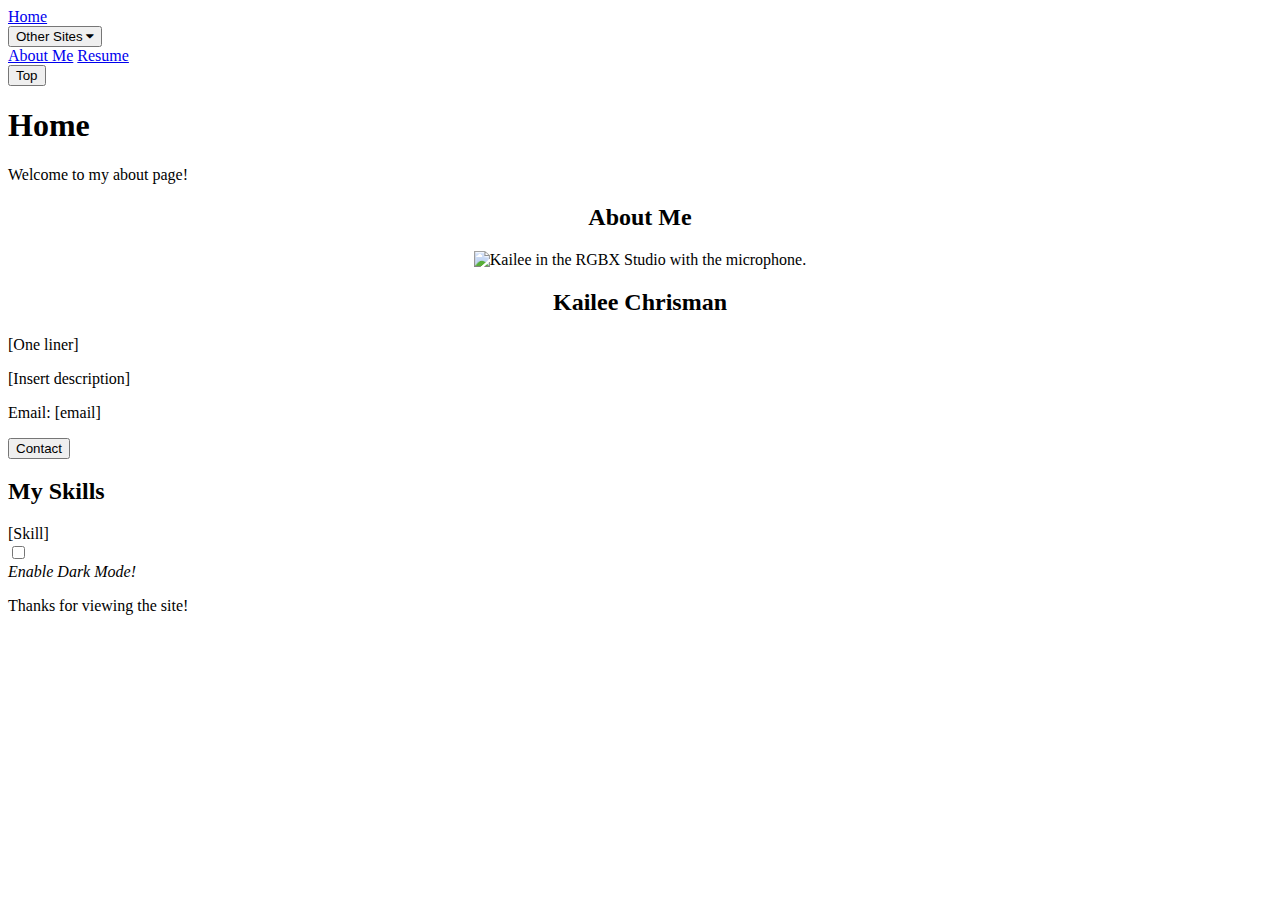
==== about/index.html @ 564bcdfe "Create about/index.html" ====
<!doctype html>
<html lang="en">
	<head>
		<meta charset="UTF-8">
		<meta name="viewport" content="width=device-width, initial-scale=1">
		<meta name="description" content="About Me">
		<meta name="keywords" content="Hunter, Chrisman, chrisman.xyz">
		<title>About Me | kaileechrisman.com</title>
		<link rel="stylesheet" href="style.css">
		<link rel="stylesheet" href="https://cdnjs.cloudflare.com/ajax/libs/font-awesome/4.7.0/css/font-awesome.min.css">
		<link rel="icon" type="image/x-icon" href="HC.ico?">
	</head>
	<body>
		<div class="navbar">
			<a href="#home">Home</a>
			<div class="dropdown">
				<button class="dropbtn">Other Sites
					<i class="fa fa-caret-down"></i>
				</button>
				<div class="dropdown-content">
					<a href="https://www.kaileechrisman.com/about/" target="_blank">About Me</a>
				<a href="https://www.kaileechrisman.com/resume/" target="_blank">Resume</a>
				</div>
			</div>
		</div>
		<button onclick="topFunction()" id="myBtn" title="Go to top">Top</button>
		<script>
			//Get the button
			var mybutton = document.getElementById("myBtn");

			// When the user scrolls down 20px from the top of the document, show the button
			window.onscroll = function() {scrollFunction()};

			function scrollFunction() {
				if (document.body.scrollTop > 20 || document.documentElement.scrollTop > 20) {
					mybutton.style.display = "block";
				} else {
					mybutton.style.display = "none";
				}
			}
			// When the user clicks on the button, scroll to the top of the document
			function topFunction() {
				document.body.scrollTop = 0;
				document.documentElement.scrollTop = 0;
			}
		</script>
		<div class="about-section">
			<h1>Home</h1>
			<p>Welcome to my about page!</p>
		</div>
		<h2 style="text-align:center">About Me</h2>
		<div class="row">
			<div class="column">
				<div class="card">
					<center>
						<img src="KaileeMicrophone.jpg" alt="Kailee in the RGBX Studio with the microphone." style="width:50%">
					</center>
					<div class="container">
						<h2 style="text-align:center">Kailee Chrisman</h2>
						<p class="title">[One liner]</p>
						<p>[Insert description]</p>
						<p>Email: [email]</p>
						<p><button class="button">Contact</button></p>
					</div>
				</div>
			</div>
		</div>
		<!-- Skills Section -->
		<div class="skills-section">
			<h2>My Skills</h2>
			<div class="skill">
				<div class="skill-name">[Skill]</div>
				<div class="skill-bar">
					<div class="skill-per" style="width: 90%;"></div>
				</div>
			</div>
			<!-- Add more skills here -->
		</div>
		
		<!-- Light/Dark Mode Toggle -->
		<div class="theme-switch-wrapper">
			<label class="theme-switch" for="checkbox">
				<input type="checkbox" id="checkbox" />
				<div class="slider round"></div>
			</label>
			<em>Enable Dark Mode!</em>
		</div>

		<footer>
			<div class="container">
				<p>Thanks for viewing the site!</p>
			</div>
		</footer>
	</body>
</html>
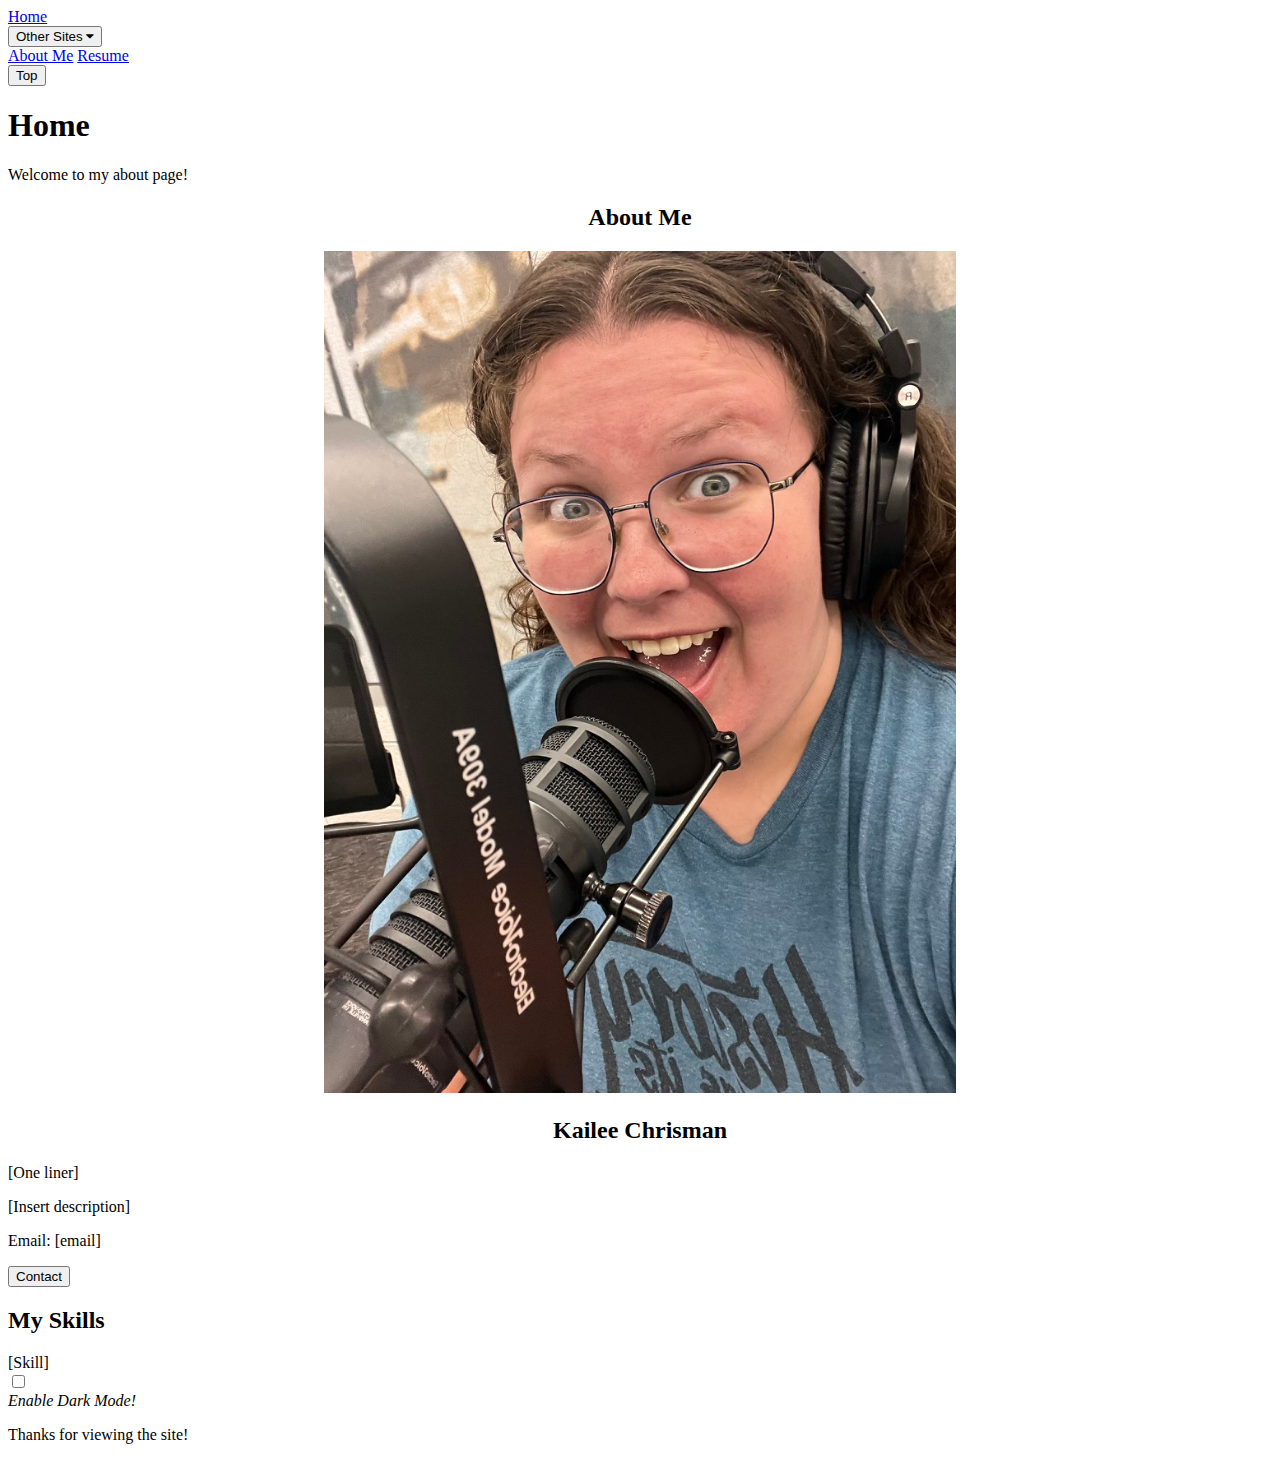
==== commit c2f2bfc5: "Update index.html" ====
--- a/about/index.html
+++ b/about/index.html
@@ -53,7 +53,7 @@
 			<div class="column">
 				<div class="card">
 					<center>
-						<img src="KaileeMicrophone.jpg" alt="Kailee in the RGBX Studio with the microphone." style="width:50%">
+						<img src="KaileeMicrophone.jpeg" alt="Kailee in the RGBX Studio with the microphone." style="width:50%">
 					</center>
 					<div class="container">
 						<h2 style="text-align:center">Kailee Chrisman</h2>
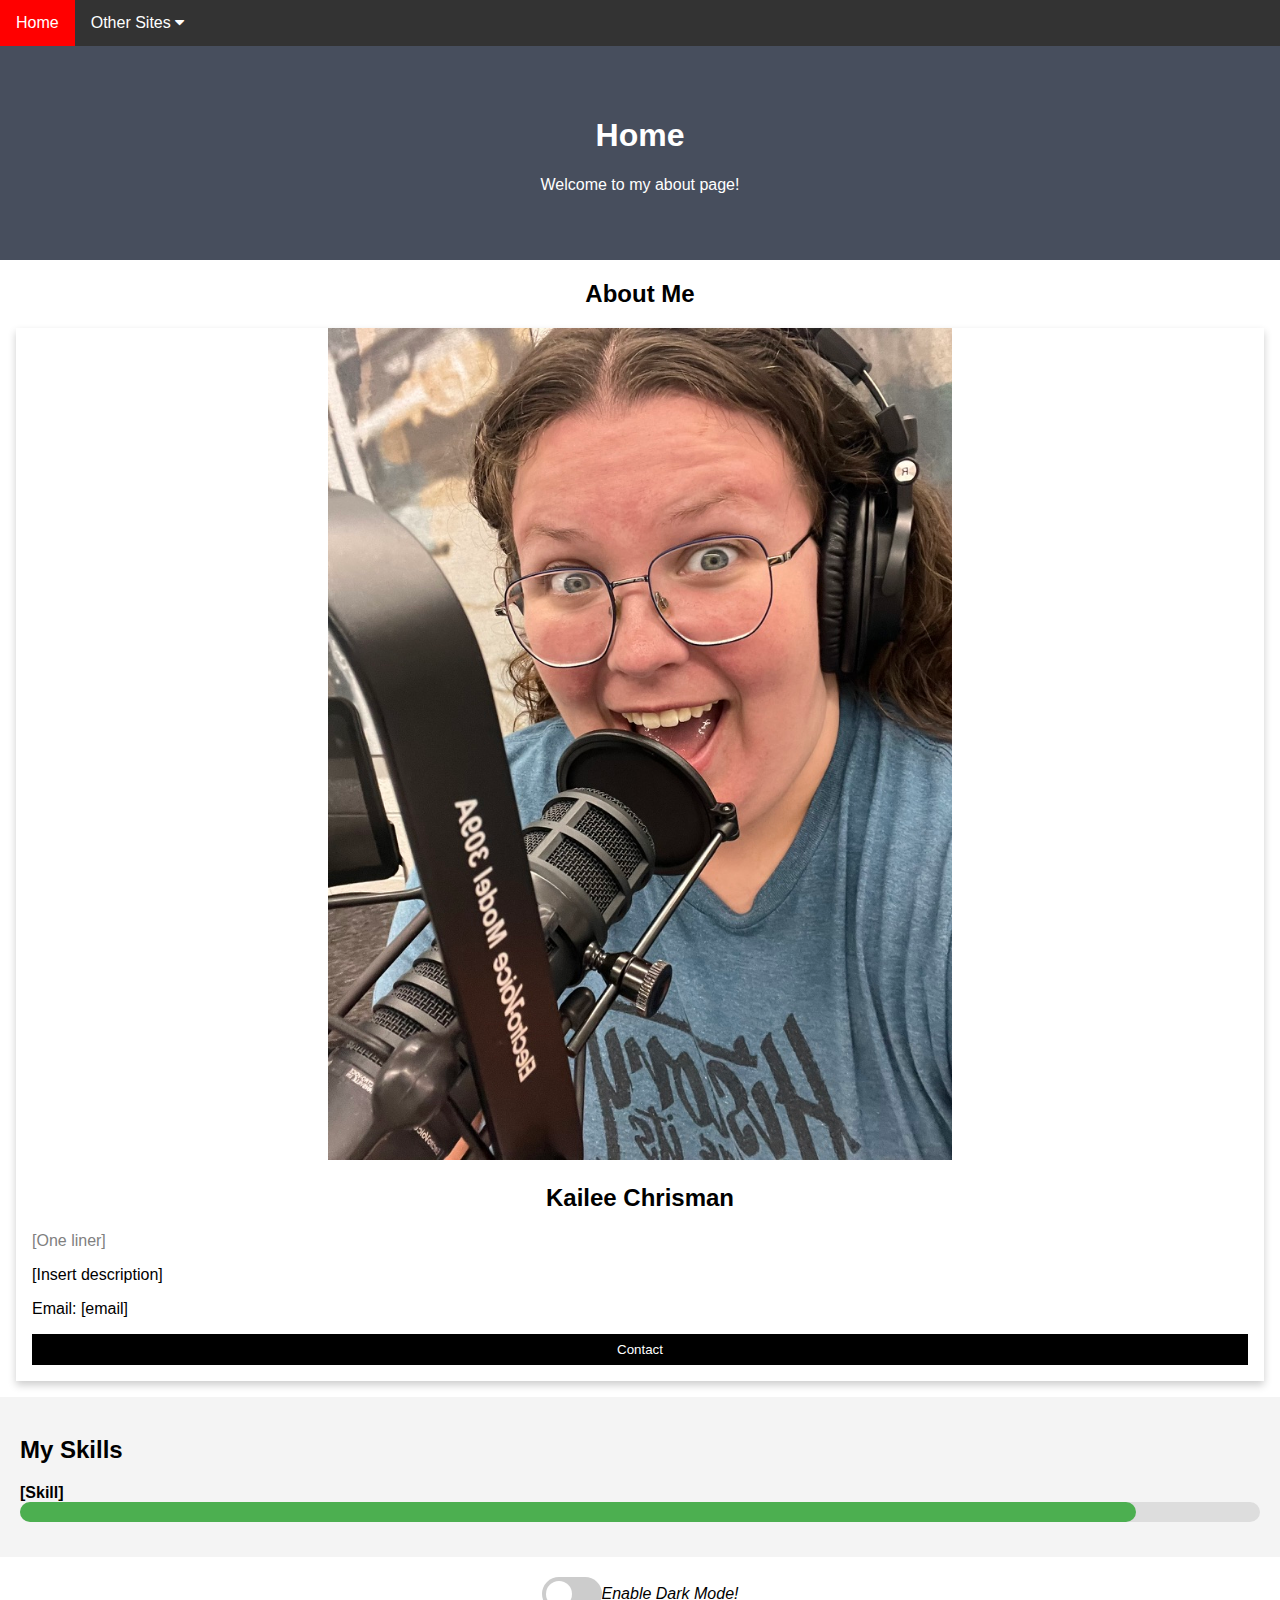
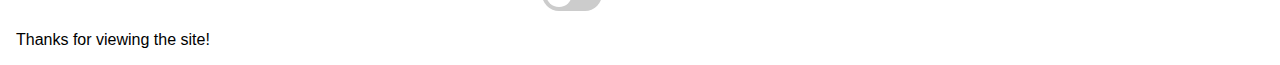
==== commit 9296a108: "Update index.html" ====
--- a/about/index.html
+++ b/about/index.html
@@ -8,7 +8,7 @@
 		<title>About Me | kaileechrisman.com</title>
 		<link rel="stylesheet" href="style.css">
 		<link rel="stylesheet" href="https://cdnjs.cloudflare.com/ajax/libs/font-awesome/4.7.0/css/font-awesome.min.css">
-		<link rel="icon" type="image/x-icon" href="HC.ico?">
+		<link rel="icon" type="image/x-icon" href="kcbutterfly.ico?">
 	</head>
 	<body>
 		<div class="navbar">
--- a/about/style.css
+++ b/about/style.css
@@ -0,0 +1,309 @@
+body {
+  font-family: Arial, Helvetica, sans-serif;
+  margin: 0;
+}
+
+html {
+  box-sizing: border-box;
+}
+
+*, *:before, *:after {
+  box-sizing: inherit;
+}
+
+.column {
+  float: center;
+  width: 100%;
+  margin-bottom: 16px;
+  padding: 0 8px;
+}
+
+.card {
+  box-shadow: 0 4px 8px 0 rgba(0, 0, 0, 0.2);
+  margin: 8px;
+}
+
+.about-section {
+  padding: 50px;
+  text-align: center;
+  background-color: #474e5d;
+  color: white;
+}
+
+.container {
+  padding: 0 16px;
+}
+
+.container::after, .row::after {
+  content: "";
+  clear: both;
+  display: table;
+}
+
+.title {
+  color: grey;
+}
+
+.button {
+  border: none;
+  outline: 0;
+  display: inline-block;
+  padding: 8px;
+  color: white;
+  background-color: #000;
+  text-align: center;
+  cursor: pointer;
+  width: 100%;
+}
+
+.button:hover {
+  background-color: #555;
+}
+
+@media screen and (max-width: 650px) {
+  .column {
+    width: 100%;
+    display: block;
+  }
+}
+#main-nav {
+    width: 100%;
+    height: 67px;
+    background: #f2f2f2;
+}
+#main-nav .subnav {
+    display: none;
+    position: absolute;
+    top: 67px;
+    left: 0px;
+    width: 100%;
+    list-style-type: none;
+    background: #fff;
+    margin: 0;
+    border:solid 1px #eeeeee;
+    z-index:5;
+    padding:0;
+}
+#main-nav .subnav li {
+    display: block;
+    border-bottom: solid 1px #eeeeee;
+    margin:0;
+}
+#main-nav .subnav li a {
+    color: #333;
+    height:18px;
+    padding:10px 0;
+    font-size:13px;
+}
+#main-nav .subnav li a:hover {
+    background:#f9f9f9;
+}
+#nav-primary {
+    list-style-type: none;
+    margin: 0;
+    float: left;
+    padding:0;
+}
+#nav-primary li {
+    float: left;
+    position: relative;
+}
+#nav-primary li a {
+    float: left;
+    color: #000;
+    text-align: center;
+    font-size: 14px;
+    height: 48px;
+    padding-top: 19px;
+    line-height: 16px;
+    width: 164px;
+    text-decoration:none;
+}
+#nav-primary li a:hover {
+    text-decoration:none;
+}
+#nav-primary li:hover .subnav {
+    display: block;
+}
+a.button {
+    -webkit-appearance: button;
+    -moz-appearance: button;
+    appearance: button;
+
+    text-decoration: none;
+    color: initial;
+}
+/* Navbar container */
+.navbar {
+  overflow: hidden;
+  background-color: #333;
+  font-family: Arial;
+}
+
+/* Links inside the navbar */
+.navbar a {
+  float: left;
+  font-size: 16px;
+  color: white;
+  text-align: center;
+  padding: 14px 16px;
+  text-decoration: none;
+}
+
+/* The dropdown container */
+.dropdown {
+  float: left;
+  overflow: hidden;
+}
+
+/* Dropdown button */
+.dropdown .dropbtn {
+  font-size: 16px;
+  border: none;
+  outline: none;
+  color: white;
+  padding: 14px 16px;
+  background-color: inherit;
+  font-family: inherit; /* Important for vertical align on mobile phones */
+  margin: 0; /* Important for vertical align on mobile phones */
+}
+
+/* Add a red background color to navbar links on hover */
+.navbar a:hover, .dropdown:hover .dropbtn {
+  background-color: red;
+}
+
+/* Dropdown content (hidden by default) */
+.dropdown-content {
+  display: none;
+  position: absolute;
+  background-color: #f9f9f9;
+  min-width: 160px;
+  box-shadow: 0px 8px 16px 0px rgba(0,0,0,0.2);
+  z-index: 1;
+}
+
+/* Links inside the dropdown */
+.dropdown-content a {
+  float: none;
+  color: black;
+  padding: 12px 16px;
+  text-decoration: none;
+  display: block;
+  text-align: left;
+}
+
+/* Add a grey background color to dropdown links on hover */
+.dropdown-content a:hover {
+  background-color: #ddd;
+}
+
+/* Show the dropdown menu on hover */
+.dropdown:hover .dropdown-content {
+  display: block;
+}
+
+#myBtn {
+  display: none; /* Hidden by default */
+  position: fixed; /* Fixed/sticky position */
+  bottom: 20px; /* Place the button at the bottom of the page */
+  right: 30px; /* Place the button 30px from the right */
+  z-index: 99; /* Make sure it does not overlap */
+  border: none; /* Remove borders */
+  outline: none; /* Remove outline */
+  background-color: red; /* Set a background color */
+  color: white; /* Text color */
+  cursor: pointer; /* Add a mouse pointer on hover */
+  padding: 15px; /* Some padding */
+  border-radius: 10px; /* Rounded corners */
+  font-size: 18px; /* Increase font size */
+}
+
+#myBtn:hover {
+  background-color: #555; /* Add a dark-grey background on hover */
+}
+
+/* Skills Section */
+.skills-section {
+  padding: 20px;
+  background-color: #f4f4f4;
+}
+
+.skill {
+  margin-bottom: 15px;
+}
+
+.skill-name {
+  font-weight: bold;
+}
+
+.skill-bar {
+  background-color: #ddd;
+  width: 100%;
+  height: 20px;
+  border-radius: 10px;
+}
+
+.skill-per {
+  height: 100%;
+  background-color: #4CAF50;
+  border-radius: 10px;
+  transition: width 0.5s ease-in-out;
+}
+
+/* Light/Dark Mode Toggle */
+.theme-switch-wrapper {
+  display: flex;
+  align-items: center;
+  justify-content: center;
+  margin: 20px 0;
+}
+
+.theme-switch {
+  display: inline-block;
+  height: 34px;
+  position: relative;
+  width: 60px;
+}
+
+.theme-switch input {
+  display: none;
+}
+
+.slider {
+  background-color: #ccc;
+  bottom: 0;
+  cursor: pointer;
+  left: 0;
+  position: absolute;
+  right: 0;
+  top: 0;
+  transition: .4s;
+}
+
+.slider:before {
+  background-color: #fff;
+  bottom: 4px;
+  content: "";
+  height: 26px;
+  left: 4px;
+  position: absolute;
+  transition: .4s;
+  width: 26px;
+}
+
+input:checked+.slider {
+  background-color: #66bb6a;
+}
+
+input:checked+.slider:before {
+  transform: translateX(26px);
+}
+
+.slider.round {
+  border-radius: 34px;
+}
+
+.slider.round:before {
+  border-radius: 50%;
+}
